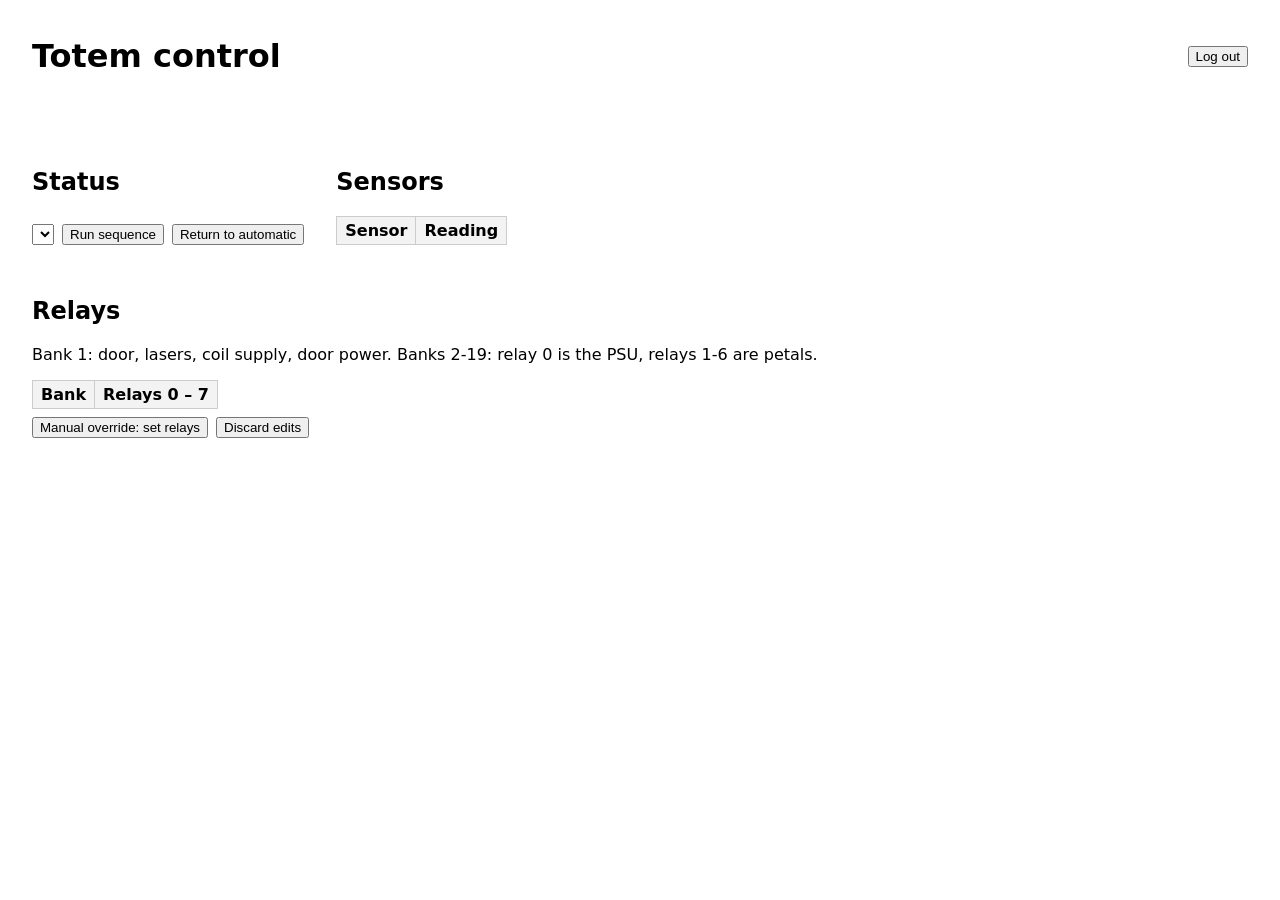
==== totem/static/index.html @ b7b21e27 "Rewrite controller and control panel in Python Replaces the Java 7 controller (RXTX serial) and PHP " ====
<!DOCTYPE html>
<html lang="en">
<head>
<meta charset="utf-8">
<meta name="viewport" content="width=device-width, initial-scale=1">
<title>Totem control</title>
<style>
  body { font-family: system-ui, sans-serif; margin: 1rem 2rem; }
  header { display: flex; justify-content: space-between; align-items: center; }
  main { display: flex; flex-wrap: wrap; gap: 2rem; align-items: flex-start; }
  table { border-collapse: collapse; }
  td, th { border: 1px solid #ccc; padding: .25rem .5rem; text-align: left; }
  th { background: #f3f3f3; }
  #relays td.bits { white-space: nowrap; }
  #relays input { margin: 0 .2rem; }
  .controls { margin-top: .5rem; display: flex; gap: .5rem; flex-wrap: wrap; }
  #message { min-height: 1.2em; color: #555; }
  .readonly .admin { display: none; }
</style>
</head>
<body>
<header>
  <h1>Totem control</h1>
  <form action="/logout" method="post"><button type="submit">Log out</button></form>
</header>
<p id="message"></p>
<main>
  <section>
    <h2>Status</h2>
    <table><tbody id="status"></tbody></table>
    <div class="controls admin">
      <select id="sequence"></select>
      <button id="run-sequence">Run sequence</button>
      <button id="auto">Return to automatic</button>
    </div>
  </section>
  <section>
    <h2>Sensors</h2>
    <table><thead><tr><th>Sensor</th><th>Reading</th></tr></thead><tbody id="sensors"></tbody></table>
  </section>
  <section>
    <h2>Relays</h2>
    <p>Bank 1: door, lasers, coil supply, door power. Banks 2-19: relay 0 is the PSU, relays 1-6 are petals.</p>
    <table id="relays">
      <thead><tr><th>Bank</th><th>Relays 0 &ndash; 7</th></tr></thead>
      <tbody></tbody>
    </table>
    <div class="controls admin">
      <button id="set-relays">Manual override: set relays</button>
      <button id="reload-relays">Discard edits</button>
    </div>
  </section>
</main>
<script src="/app.js"></script>
</body>
</html>
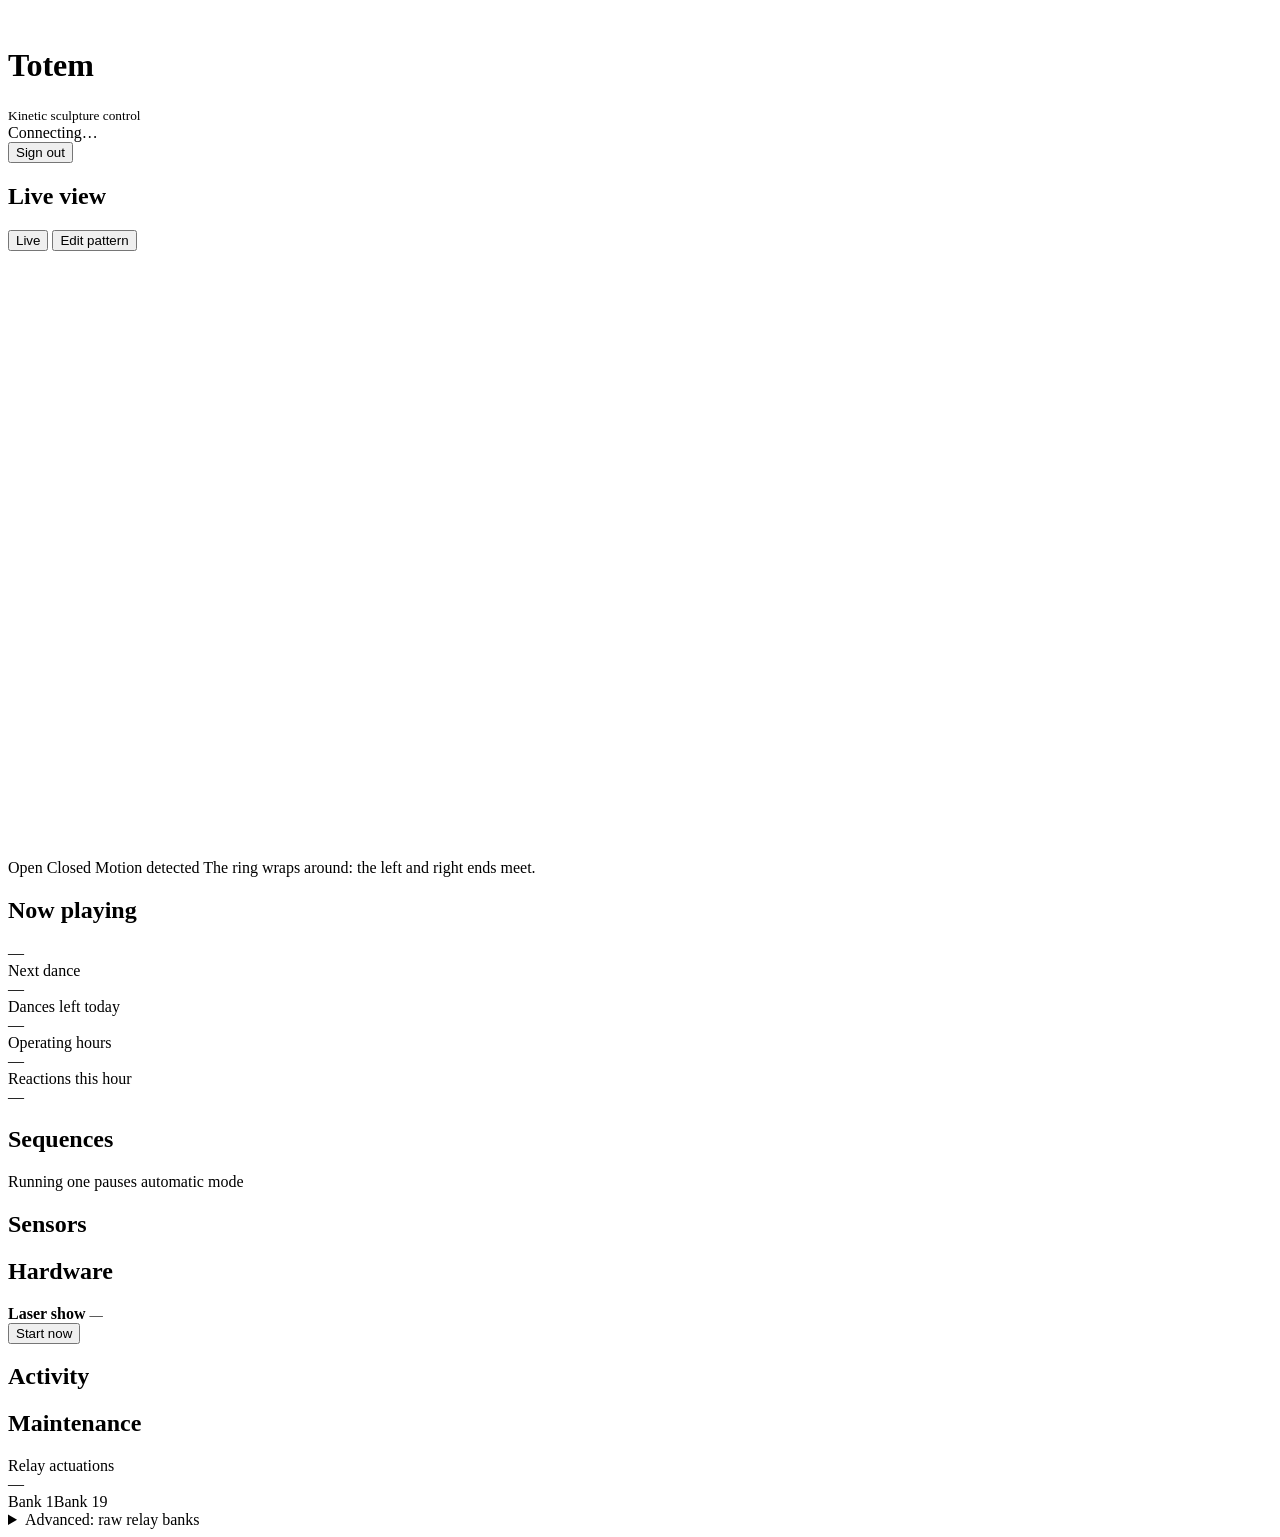
==== commit 9e127325: "Redesign control panel; finish outstanding sequences and stubs Control panel: - New dark/light respo" ====
--- a/totem/static/index.html
+++ b/totem/static/index.html
@@ -3,54 +3,150 @@
 <head>
 <meta charset="utf-8">
 <meta name="viewport" content="width=device-width, initial-scale=1">
-<title>Totem control</title>
-<style>
-  body { font-family: system-ui, sans-serif; margin: 1rem 2rem; }
-  header { display: flex; justify-content: space-between; align-items: center; }
-  main { display: flex; flex-wrap: wrap; gap: 2rem; align-items: flex-start; }
-  table { border-collapse: collapse; }
-  td, th { border: 1px solid #ccc; padding: .25rem .5rem; text-align: left; }
-  th { background: #f3f3f3; }
-  #relays td.bits { white-space: nowrap; }
-  #relays input { margin: 0 .2rem; }
-  .controls { margin-top: .5rem; display: flex; gap: .5rem; flex-wrap: wrap; }
-  #message { min-height: 1.2em; color: #555; }
-  .readonly .admin { display: none; }
-</style>
+<meta name="color-scheme" content="dark light">
+<title>Totem</title>
+<link rel="icon" href="/favicon.svg" type="image/svg+xml">
+<link rel="stylesheet" href="/app.css">
 </head>
 <body>
-<header>
-  <h1>Totem control</h1>
-  <form action="/logout" method="post"><button type="submit">Log out</button></form>
+<header class="topbar">
+  <div class="brand">
+    <img class="brand-mark" src="/favicon.svg" alt="">
+    <div>
+      <h1>Totem</h1>
+      <small>Kinetic sculpture control</small>
+    </div>
+  </div>
+  <div class="top-actions">
+    <span id="pill-mode" class="pill"><span class="dot"></span><span>Connecting…</span></span>
+    <span id="pill-state" class="pill" hidden><span class="dot"></span><span></span></span>
+    <span id="clock" class="clock"></span>
+    <button id="auto" class="btn btn-primary btn-sm admin-only" hidden>Resume automatic</button>
+    <form action="/logout" method="post"><button class="btn btn-ghost btn-sm" type="submit">Sign out</button></form>
+  </div>
 </header>
-<p id="message"></p>
+
 <main>
-  <section>
-    <h2>Status</h2>
-    <table><tbody id="status"></tbody></table>
-    <div class="controls admin">
-      <select id="sequence"></select>
-      <button id="run-sequence">Run sequence</button>
-      <button id="auto">Return to automatic</button>
+  <!-- Live totem -->
+  <section class="card wide" id="totem-card">
+    <div class="card-head">
+      <h2>Live view</h2>
+      <span class="spacer"></span>
+      <div class="segmented admin-only" role="group" aria-label="View mode">
+        <button id="view-live" aria-pressed="true">Live</button>
+        <button id="view-edit" aria-pressed="false">Edit pattern</button>
+      </div>
+    </div>
+    <div class="totem-wrap">
+      <svg id="totem" viewBox="-20 -20 690 330" role="img" aria-label="Petal states of the totem"></svg>
+    </div>
+    <div class="legend">
+      <span><i class="swatch on"></i>Open</span>
+      <span><i class="swatch off"></i>Closed</span>
+      <span><i class="swatch sensor"></i>Motion detected</span>
+      <span class="spacer"></span>
+      <span class="hint">The ring wraps around: the left and right ends meet.</span>
+    </div>
+    <div id="edit-bar" class="edit-bar" hidden>
+      <span class="hint">Click petals to open or close them, then apply. Applying pauses automatic mode.</span>
+      <button class="btn btn-sm" data-edit="clear">Close all</button>
+      <button class="btn btn-sm" data-edit="all">Open all</button>
+      <button class="btn btn-sm" data-edit="invert">Invert</button>
+      <button class="btn btn-sm btn-ghost" data-edit="cancel">Cancel</button>
+      <button class="btn btn-sm btn-primary" data-edit="apply">Apply pattern</button>
     </div>
   </section>
-  <section>
-    <h2>Sensors</h2>
-    <table><thead><tr><th>Sensor</th><th>Reading</th></tr></thead><tbody id="sensors"></tbody></table>
-  </section>
-  <section>
-    <h2>Relays</h2>
-    <p>Bank 1: door, lasers, coil supply, door power. Banks 2-19: relay 0 is the PSU, relays 1-6 are petals.</p>
-    <table id="relays">
-      <thead><tr><th>Bank</th><th>Relays 0 &ndash; 7</th></tr></thead>
-      <tbody></tbody>
-    </table>
-    <div class="controls admin">
-      <button id="set-relays">Manual override: set relays</button>
-      <button id="reload-relays">Discard edits</button>
+
+  <!-- Now playing -->
+  <section class="card">
+    <div class="card-head"><h2>Now playing</h2></div>
+    <div class="now-name" id="now-name">—</div>
+    <div class="now-sub" id="now-sub"></div>
+    <div class="queue" id="queue"></div>
+    <div class="stats">
+      <div class="stat">
+        <div class="stat-label">Next dance</div>
+        <div class="stat-value" id="next-dance">—</div>
+      </div>
+      <div class="stat">
+        <div class="stat-label">Dances left today</div>
+        <div class="stat-value" id="dances-left">—</div>
+      </div>
+      <div class="stat">
+        <div class="stat-label">Operating hours</div>
+        <div class="stat-value" id="hours">—</div>
+      </div>
+      <div class="stat">
+        <div class="stat-label">Reactions this hour</div>
+        <div class="stat-value" id="reactions">—</div>
+        <div class="meter"><i id="reactions-meter"></i></div>
+      </div>
     </div>
   </section>
+
+  <!-- Sequences -->
+  <section class="card wide admin-only">
+    <div class="card-head">
+      <h2>Sequences</h2>
+      <span class="spacer"></span>
+      <span class="hint">Running one pauses automatic mode</span>
+    </div>
+    <div id="sequences"></div>
+  </section>
+
+  <!-- Sensors -->
+  <section class="card">
+    <div class="card-head">
+      <h2>Sensors</h2>
+      <span class="spacer"></span>
+      <span class="hint" id="weather-mode"></span>
+    </div>
+    <div class="motion" id="motion"></div>
+    <div class="weather" id="weather"></div>
+  </section>
+
+  <!-- Hardware -->
+  <section class="card">
+    <div class="card-head"><h2>Hardware</h2></div>
+    <div class="switch-list" id="switches"></div>
+    <div class="laser-box">
+      <div class="name">
+        <b>Laser show</b>
+        <small id="laser-info">—</small>
+      </div>
+      <button id="laser" class="btn btn-sm admin-only">Start now</button>
+    </div>
+  </section>
+
+  <!-- Activity -->
+  <section class="card">
+    <div class="card-head"><h2>Activity</h2></div>
+    <ul class="log" id="log"></ul>
+  </section>
+
+  <!-- Maintenance -->
+  <section class="card">
+    <div class="card-head"><h2>Maintenance</h2></div>
+    <div class="stat">
+      <div class="stat-label">Relay actuations</div>
+      <div class="stat-value" id="strokes">—</div>
+    </div>
+    <div class="heat" id="heat" aria-label="Actuations per bank"></div>
+    <div class="heat-axis"><span>Bank 1</span><span>Bank 19</span></div>
+  </section>
+
+  <!-- Raw relays -->
+  <section class="card full">
+    <details class="advanced">
+      <summary>Advanced: raw relay banks</summary>
+      <p class="hint">Bank 1 is the control bank. On banks 2–19, relay 0 (dashed) is the power supply and relays 1–6 are petals.
+        <span class="admin-only">Changes here are staged with the pattern editor; apply them from the live view.</span></p>
+      <div class="relay-grid" id="relay-grid"></div>
+    </details>
+  </section>
 </main>
+
+<div id="toasts" aria-live="polite"></div>
 <script src="/app.js"></script>
 </body>
 </html>
